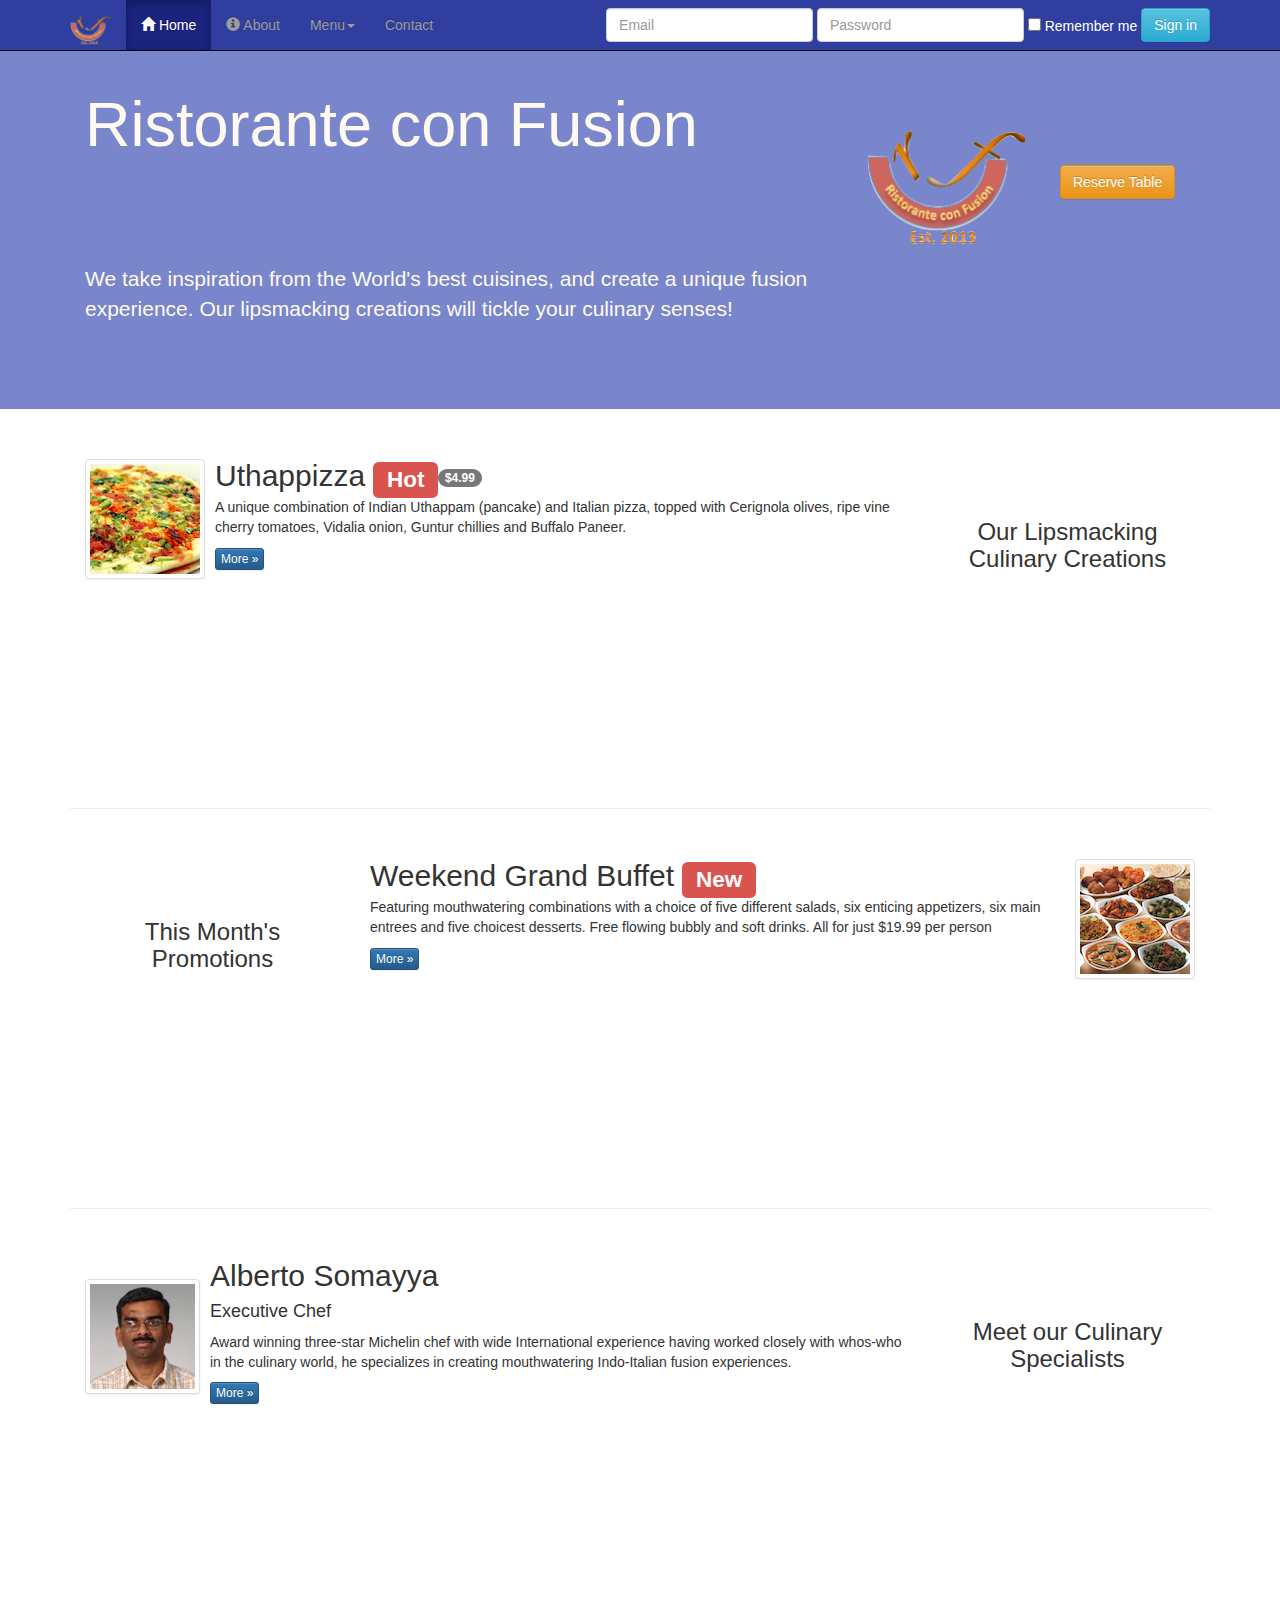
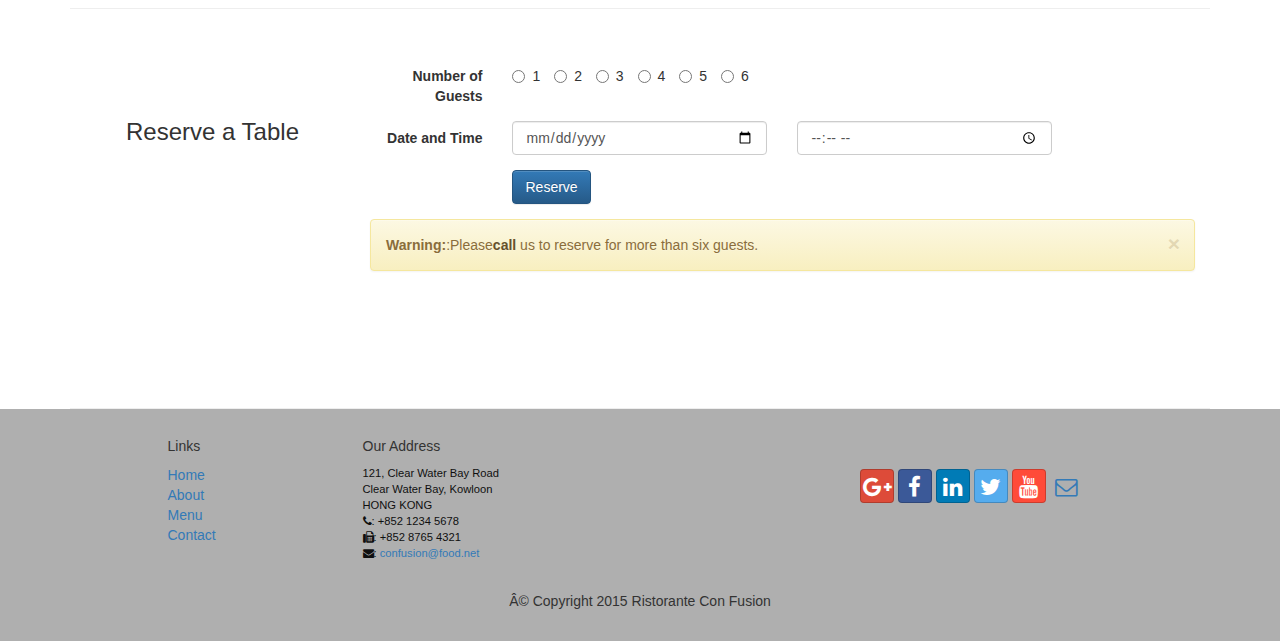
==== index.html @ d40a4928 "Initial commit" ====
<!DOCTYPE html>
<!-- saved from url=(0077)https://d396qusza40orc.cloudfront.net/phoenixassets/web-frameworks/index.html -->
<html lang="en">

<head>
    <meta charset="utf-8">
    <meta http-equiv="X-UA-Compatible" content="IE=edge">
    <meta name="viewport" content="width=device-width,initial-scale=1">
    <!--The above 3 meta tags must come first in the head; any other head content must come after these tags-->
    <title>Ristorante Con Fusion</title>
    <!--Bootstrap-->
    <link href="css/bootstrap.min.css" rel="stylesheet">
    <link href="css/bootstrap-theme.min.css" rel="stylesheet">
    <link href="css/mystyles.css" rel="stylesheet">
    <link href="css/font-awesome.min.css" rel="stylesheet">
    <link href="css/bootstrap-social.css" rel="stylesheet">

</head>

<body>

    <nav class="navbar navbar-inverse navbar-fixed-top" role="navigation">
        <div class="container">
            <div class="navbar-header">
                <button type="button" class="navbar-toggle collapsed" data-toggle="collapse" data-target="#navbar"
                        aria-expanded="false" aria-controls="navbar">
                    <span class="sr-only">Toggle navigation</span>
                    <span class="icon-bar"></span>
                    <span class="icon-bar"></span>
                    <span class="icon-bar"></span>
                </button>
                <a class="navbar-brand" href="#"><img src="img/logo.png" height=30 width=41></a>
            </div>
            <div id="navbar" class="navbar-collapse collapse">
                <ul class="nav navbar-nav">
                    <li class="active"><a href="#">
                        <span class="glyphicon glyphicon-home" aria-hidden="true"></span> Home</a></li>
                    <li><a href="aboutus.html"><span class="glyphicon glyphicon-info-sign" aria-hidden="true"></span> About</a></li>
                    <li class="dropdown"><a href="#" class="dropdown-toggle" data-toggle="dropdown"
                        role="button" aria-haspopup="true" aria-expanded="false">
                        Menu<span class="caret"></span></a>
                        <ul class="dropdown-menu">
                            <li><a href="#">Appetizers</a></li>
                            <li><a href="#">Main Courses</a></li>
                            <li><a href="#">Desserts</a></li>
                            <li><a href="#">Drinks</a></li>
                            <li role="separator" class="divider"></li>
                            <li class="dropdown-header">Specials</li>
                            <li><a href="#">Lunch Buffet</a></li>
                            <li><a href="#">Weekend Brunch</a></li>
                        </ul>
                    </li>
                    <li><a href="#">Contact</a></li>
                </ul>

                <!--add in a inline form to log in bar-->
                <form class="navbar-form navbar-right">
                    <div class="form-group">
                        <label for="email" class="sr-only">Email address</label>
                        <input type="email" class="form-control" id="email" name="email" placeholder="Email">
                    </div>
                    <div class="form-group">
                        <label class="sr-only" for="password">Password</label>
                        <input type="password" class="form-control" id="password" placeholder="Password">
                    </div>
                    <div class="checkbox">
                        <label style="color:white;"><input type="checkbox"> Remember me</label>
                    </div>
                    <button type="submit" class="btn btn-info">Sign in</button>
                </form>
            </div>
        </div>
    </nav>
    <header class="jumbotron">

        <!-- Main component for a primary marketing message or call to action -->

        <div class="container">
            <div class="row">
                <div class="col-xs-12 col-sm-8">
                    <h1>Ristorante con Fusion</h1>
                    <p style="padding:40px;"></p>
                    <p>We take inspiration from the World's best cuisines, and create a unique fusion experience. Our lipsmacking creations will tickle your culinary senses!</p>
                </div>
                <div class="col-xs-12 col-sm-2">
                    <p style="padding:20px;"></p>
                    <img src="img/logo.png" class="img-responsive">
                </div>
                <div class="col-xs-12 col-sm-2">
                    <p style="padding:40px;"></p>
                    <button class="btn btn-warning">Reserve Table</button>
                </div>
            </div>
        </div>
    </header>

    <div class="container">
        <div class="row row-content">
            <div class="col-xs-12 col-sm-3 col-sm-push-9">
                <p style="padding:20px;"></p>
                <h3 align="center">Our Lipsmacking Culinary Creations</h3>
            </div>
            <div class="col-xs-12 col-sm-9 col-sm-pull-3">
                <div class="media">
                    <div class="media-left media-middle">
                        <a href="#">
                            <img class="media-object img-thumbnail" src="img/uthappizza.png" alt="Uthappizza">
                        </a>
                    </div>
                    <div class="media-body">
                        <h2 class="media-heading">Uthappizza  <span class="label label-danger label-xs">Hot</span><span class="badge">$4.99</span></h2>
                        <p>A unique combination of Indian Uthappam (pancake) and Italian pizza, topped with Cerignola olives,
                            ripe vine cherry tomatoes, Vidalia onion, Guntur chillies and Buffalo Paneer.</p>
                        <p><a class="btn btn-primary btn-xs" href="#">More &raquo;</a></p>
                    </div>
                </div>
            </div>
        </div>


        <div class="row row-content">
            <div class="col-xs-12 col-sm-3">
                <p style="padding:20px;"></p>
                <h3 align="center">This Month's Promotions</h3>
            </div>
            <div class="col-xs-12 col-sm-9">
                <div class="media">
                    <div class="media-body">
                        <h2 class="media-heading">Weekend Grand Buffet <span class="label label-danger label-xs">New</span></h2>
                        <p>Featuring mouthwatering combinations with a choice of five different salads, six enticing appetizers, six main entrees and five choicest desserts. Free flowing bubbly and soft drinks. All for just $19.99 per person </p>
                        <p><a class="btn btn-primary btn-xs" href="#">More &raquo;</a></p>
                    </div>
                    <div class="media-right media-middle">
                        <a href="#">
                            <img class="media-object img-thumbnail" src="img/buffet.png" alt="Buffet">
                        </a>
                    </div>
                </div>

            </div>
        </div>

        <div class="row row-content">
            <div class="col-xs-12 col-sm-3 col-sm-push-9">
                <p style="padding:20px;"></p>
                <h3 align="center">Meet our Culinary Specialists</h3>
            </div>
            <div class="col-xs-12 col-sm-9 col-sm-pull-3">
                <div class="media">
                    <div class="media-left media-middle">
                        <a href="#">
                            <img class="media-object img-thumbnail"
                                 src="img/alberto.png" alt="Alberto Somayya">
                        </a>
                    </div>
                    <div class="media-body">
                        <h2 class="media-heading">Alberto Somayya</h2>
                        <h4>Executive Chef</h4>
                        <p>Award winning three-star Michelin chef with wide International experience having worked
                            closely with whos-who in the culinary world, he specializes in creating mouthwatering
                            Indo-Italian fusion experiences. </p>
                        <p><a class="btn btn-primary btn-xs" href="#">More &raquo;</a></p>
                    </div>
                </div>
            </div>
        </div>


        <!--reserve table form-->
        <div class="row row-content">
            <div class="col-xs-12 col-sm-3">
                <p style="padding:20px;"></p>
                <h3 align="center">Reserve a Table</h3>
            </div>
            <form class="col-xs-12 col-sm-9 form-horizontal">
                <div class="form-group">
                    <label class="col-sm-2 control-label">Number of Guests</label>
                    <div class="col-sm-6">
                        <label class="radio-inline"><input type="radio" name="options" id="option1" value="option1"> 1</label>
                        <label class="radio-inline"><input type="radio" name="options" id="option2" value="option2"> 2</label>
                        <label class="radio-inline"><input type="radio" name="options" id="option3" value="option3"> 3</label>
                        <label class="radio-inline"><input type="radio" name="options" id="option4" value="option4"> 4</label>
                        <label class="radio-inline"><input type="radio" name="options" id="option5" value="option5"> 5</label>
                        <label class="radio-inline"><input type="radio" name="options" id="option6" value="option6"> 6</label>
                    </div>
                </div>
                <div class="form-group">
                    <label class="col-sm-2 control-label">Date and Time</label>
                    <div class="col-sm-4">
                        <input type="date" class="form-control" id="date" name="date" placeholder="Date">
                    </div>
                    <div class="col-sm-4">
                        <input type="time" class="form-control" id="time" name="time" placeholder="Time">
                    </div>
                </div>
                <div class="form-group">
                    <div class="col-sm-4 col-sm-offset-2">
                        <button type="submit" class="btn btn-primary">Reserve</button>
                    </div>
                </div>
                <div class="alert alert-warning alert-dismissible" role="alert">
                    <button type="button" class="close" data-dismiss="alert" aria-label="Close">
                        <span aria-hidden="true">&times;</span>
                    </button>
                    <strong>Warning:</strong>:Please<a href="tel:+85212345678" class="alert-link">call</a>
                    us to reserve for more than six guests.
                </div>
            </form>
        </div>

    </div>

    <footer class="row-footer">
        <div class="container">
            <div class="row">
                <div class="col-xs-5 col-xs-offeset-1 col-sm-2 col-sm-offset-1">
                    <h5>Links</h5>
                    <ul class="list-unstyled">
                        <li><a href="index.html#">Home</a></li>
                        <li><a href="aboutus.html">About</a></li>
                        <li><a href="#">Menu</a></li>
                        <li><a href="contactus.html">Contact</a></li>
                    </ul>
                </div>
                <div class="col-xs-5">
                    <h5>Our Address</h5>
                    <address>
		              121, Clear Water Bay Road<br>
		              Clear Water Bay, Kowloon<br>
		              HONG KONG<br>
                        <i class="fa fa-phone"></i>: +852 1234 5678<br>
                        <i class="fa fa-fax"></i>: +852 8765 4321<br>
                        <i class="fa fa-envelope"></i>:
                        <a href="mailto:confusion@food.net">confusion@food.net</a>
		           </address>
                </div>
                <div class="col-xs-4">
                    <div style="padding: 40px 10px;">
                        <a class="btn btn-social-icon btn-google-plus" href="http://google.com/+">
                            <i class="fa fa-google-plus"></i></a>
                        <a class="btn btn-social-icon btn-facebook" href="http://www.facebook.com/profile.php?id=">
                            <i class="fa fa-facebook"></i></a>
                        <a class="btn btn-social-icon btn-linkedin" href="http://www.linkedin.com/in/"><i class="fa fa-linkedin"></i></a>
                        <a class="btn btn-social-icon btn-twitter" href="http://twitter.com/"><i class="fa fa-twitter"></i></a>
                        <a class="btn btn-social-icon btn-youtube" href="http://youtube.com/"><i class="fa fa-youtube"></i></a>
                        <a class="btn btn-social-icon" href="mailto:"><i class="fa fa-envelope-o"></i></a>
                    </div>
                </div>
            </div>
            <div class="row">
                <div class="col-xs-12">
                    <p style="padding:10px;"></p>
                    <p align="center">Â© Copyright 2015 Ristorante Con Fusion</p>
                </div>
            </div>

        </div>
    </footer>

<!--jQuery libraies-->
<script src="https://ajax.googleapis.com/ajax/libs/jquery/1.11.3/jquery.min.js"></script>
<script src="js/bootstrap.min.js"></script>



</body></html>
---- css/mystyles.css ----
.row-header{
    margin:0px auto;
    padding:0px auto;
}

.row-content{
    margin: 0px auto;
    padding: 50px 0px 50px 0px;
    border-bottom: 1px ridge;
    min-height: 400px;
}

.row-footer{
    background-color: #AfAfAf;
    margin: 0px auto;
    padding:20px 0px 20px 0px;
}

.jumbotron{
    padding: 70px 0px 70px 30px;
    margin: 0px auto;
    background: #7986CB ;
    color: floralwhite;
}

address{
    font-size:80%;
    margin:0px;
    color:#0f0f0f;
}
body{
    align:center;
    padding:0px 0px 0px 0px;
    z-index:0;
}

.navbar-inverse{
    background:#303F9F;
}
.navbar-inverse .navbar-nav > .active > a,
.navbar-inverse .navbar-nav > .active > a:hover,
.navbar-inverse .navbar-nav > .active > a:focus{
    color: #fff;
    background: #1A237E;
}

.navbar-inverse .navbar-nav > .open > a,
.navbar-inverse .navbar-nav > .open > a:hover,
.navbar-inverse .navbar-nav > .open > a:focus{
    color: #fff;
    background: #1A237E;
}

.navbar-inverse .navbar-nav .open .dropdown-menu > li >a,
.navbar-inverse .navbar-nav .open .dropdown-menu {
    background-color: #303F9F;
    color: #eeeeee;
}

.navbar-inverse .navbar-nav .open .dropdown-menu >li {
    color: #000000;
}
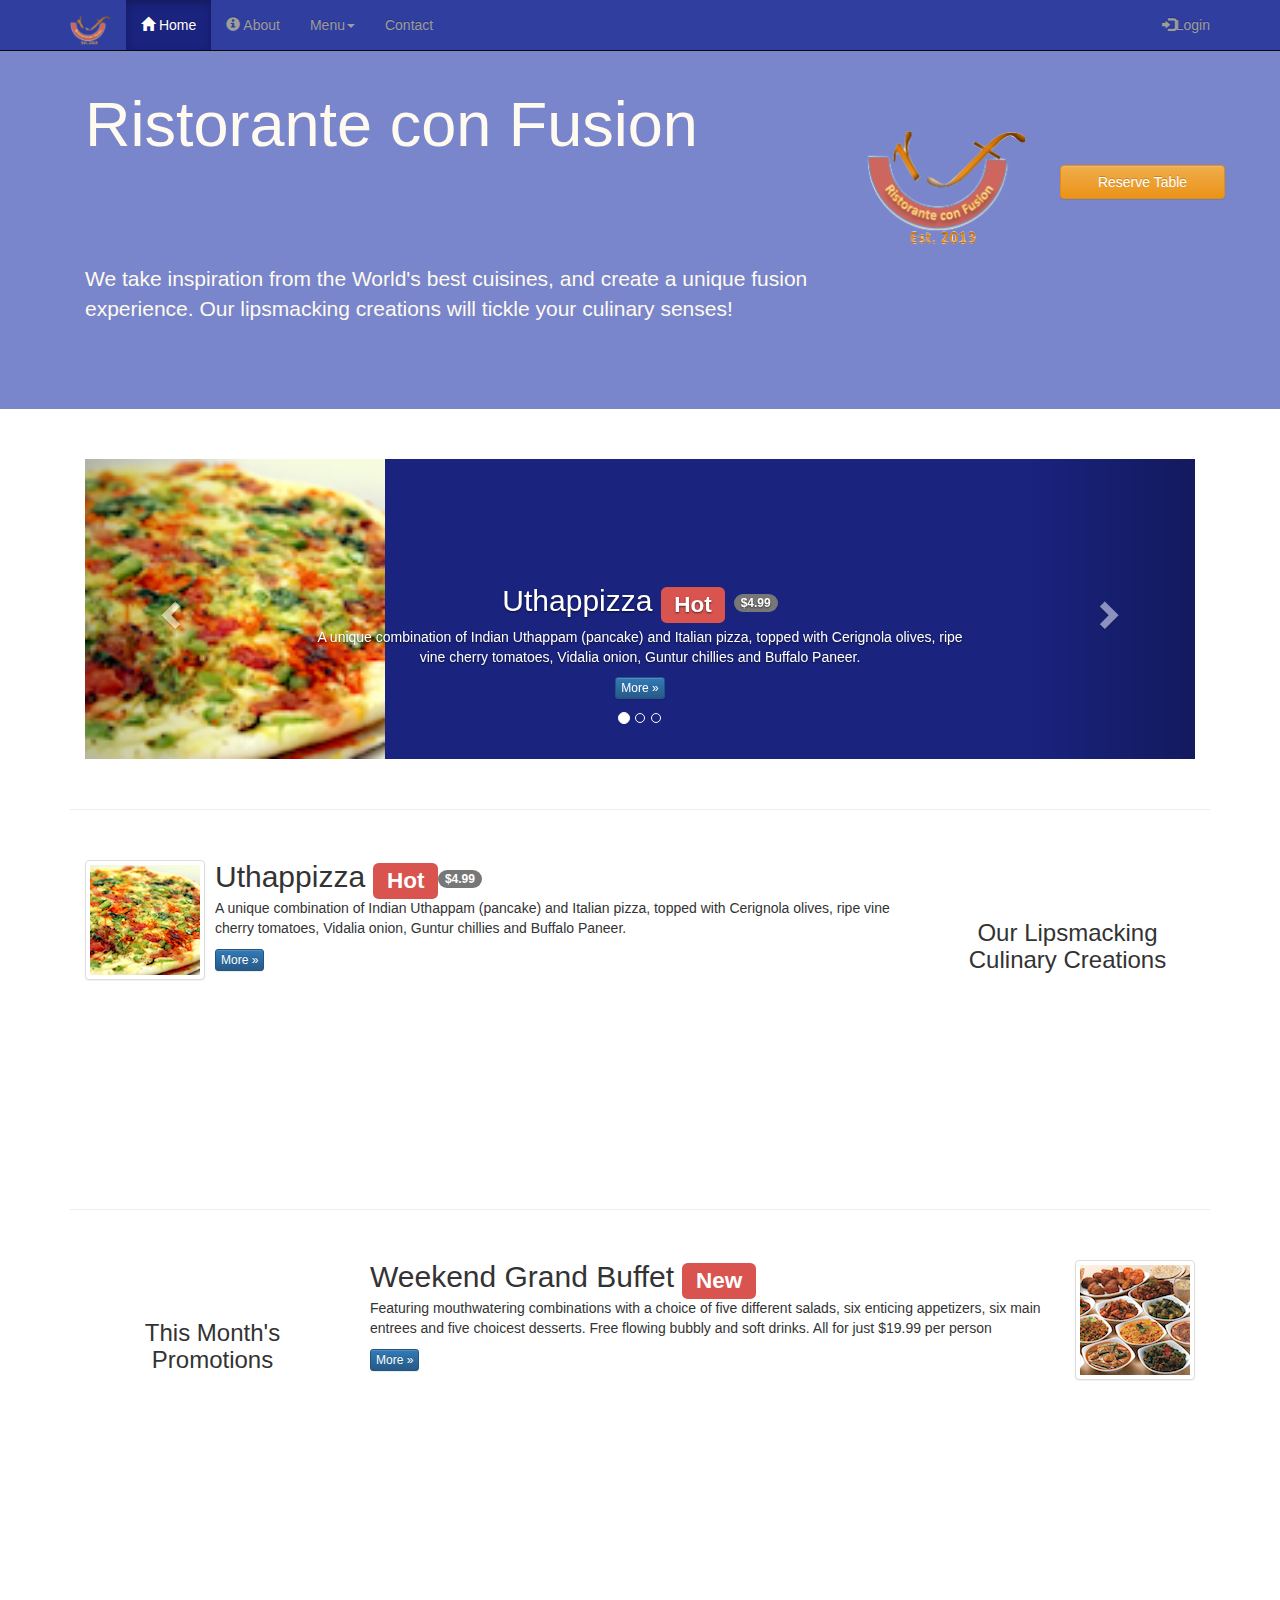
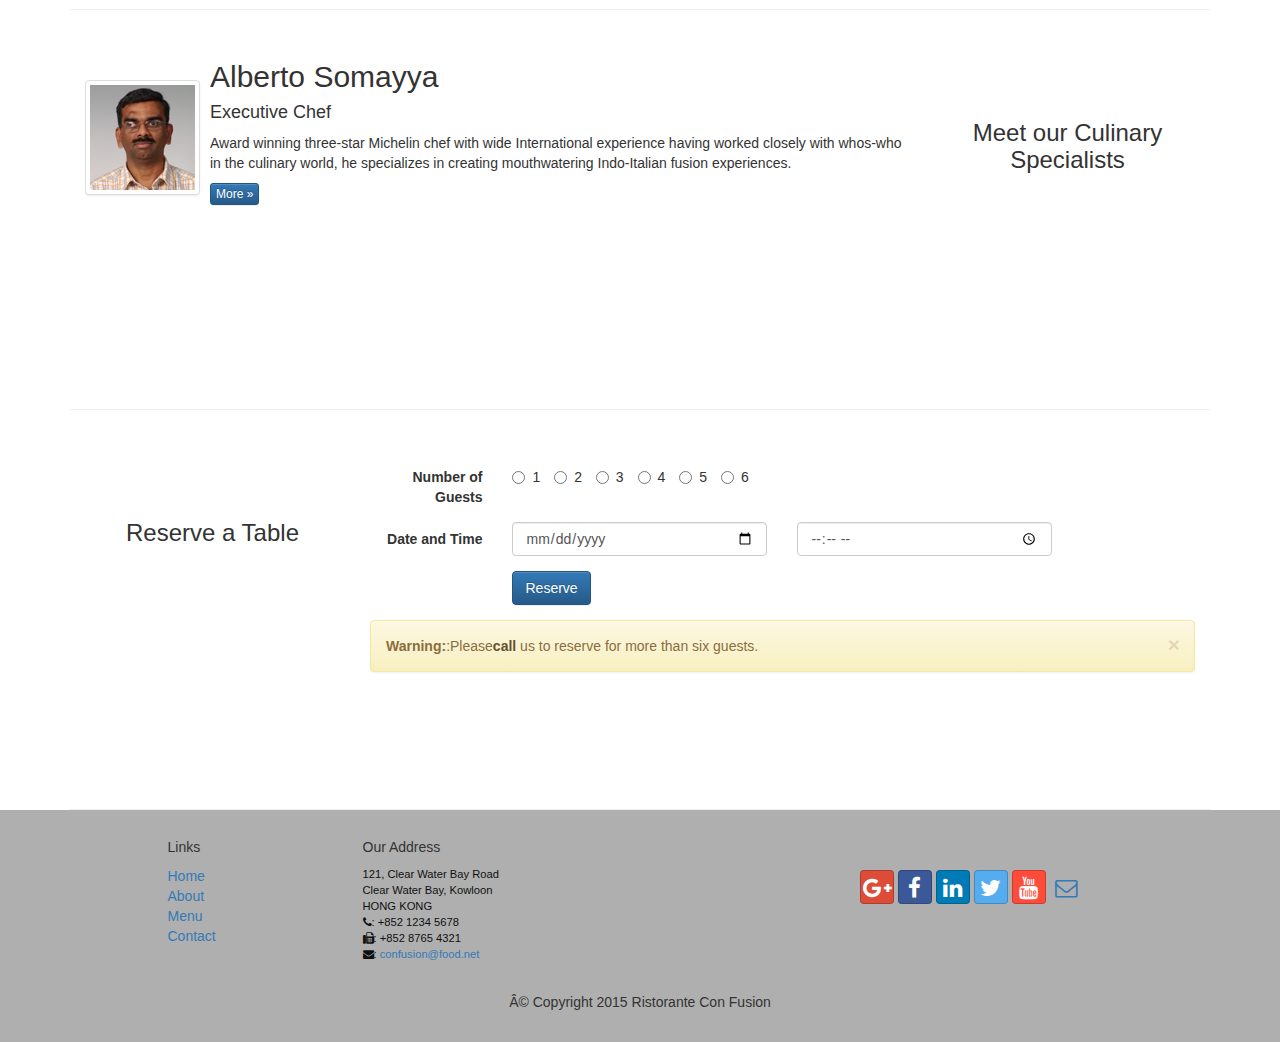
==== commit a3911929: "Carousel added" ====
--- a/index.html
+++ b/index.html
@@ -52,25 +52,47 @@
                     </li>
                     <li><a href="#">Contact</a></li>
                 </ul>
-
-                <!--add in a inline form to log in bar-->
-                <form class="navbar-form navbar-right">
-                    <div class="form-group">
-                        <label for="email" class="sr-only">Email address</label>
-                        <input type="email" class="form-control" id="email" name="email" placeholder="Email">
-                    </div>
-                    <div class="form-group">
-                        <label class="sr-only" for="password">Password</label>
-                        <input type="password" class="form-control" id="password" placeholder="Password">
-                    </div>
-                    <div class="checkbox">
-                        <label style="color:white;"><input type="checkbox"> Remember me</label>
-                    </div>
-                    <button type="submit" class="btn btn-info">Sign in</button>
-                </form>
+                <ul class="nav navbar-nav navbar-right">
+                    <li><a data-toggle="modal" data-target="#loginModal">
+                        <span class="glyphicon glyphicon-log-in"></span>Login</a>
+                    </li>
+                </ul>
+
             </div>
         </div>
     </nav>
+
+    <div id="loginModal" class="modal fade" role="dialog">
+        <div class="modal-dialog">
+            <div class="modal-content">
+                <div class="modal-header">
+                    <button type="button" class="close" data-dismiss="modal">&times;</button>
+                    <h4 class="modal-title">Login </h4>
+                </div>
+                <div class="modal-body">
+                    <!--add in a inline form to log in bar-->
+                    <form class="form-inline">
+                        <div class="form-group">
+                            <label for="email" class="sr-only">Email address</label>
+                            <input type="email" class="form-control" id="email" name="email" placeholder="Email">
+                        </div>
+                        <div class="form-group">
+                            <label class="sr-only" for="password">Password</label>
+                            <input type="password" class="form-control" id="password" placeholder="Password">
+                        </div>
+                        <div class="checkbox">
+                            <label style="color:white;"><input type="checkbox"> Remember me</label>
+                        </div>
+                        <button type="submit" class="btn btn-info">Sign in</button>
+                        <button type="button" class="btn btn-default btn-sm" data-dismiss="modal">Cancel</button>
+                    </form>
+
+                </div>
+            </div>
+        </div>
+    </div>
+
+
     <header class="jumbotron">
 
         <!-- Main component for a primary marketing message or call to action -->
@@ -88,13 +110,78 @@
                 </div>
                 <div class="col-xs-12 col-sm-2">
                     <p style="padding:40px;"></p>
-                    <button class="btn btn-warning">Reserve Table</button>
+                    <a type="button" class="btn btn-warning btn-block" data-toggle="tooltip" title="Or Call us at +852 12345678"
+                       data-placement="bottom" href="#reserveform">Reserve Table</a>
                 </div>
             </div>
         </div>
     </header>
 
     <div class="container">
+        <div class="row row-content">
+            <div class="col-xs-12">
+                <div id="mycarousel" class="carousel slide" data-ride="carousel">
+
+                    <!--Indicators-->
+                    <ol class="carousel-indicators">
+                        <li data-target="#mycarousel" data-slide-to="0" class="active"></li>
+                        <li data-target="#mycarousel" data-slide-to="1"></li>
+                        <li data-target="#mycarousel" data-slide-to="2"></li>
+                    </ol>
+
+
+                    <!--Wrapper for slides-->
+                    <div class="carousel-inner" role="listbox">
+                        <div class="item active">
+                            <img class="img-responsive" src="img/uthappizza.png" alt="Uthappizza">
+                            <div class="carousel-caption">
+                                <h2>Uthappizza <span class="label label-danger label-xs">Hot</span>
+                                    <span class="badge">$4.99</span></h2>
+                                <p>A unique combination of Indian Uthappam (pancake) and Italian pizza, topped with Cerignola olives,
+                                    ripe vine cherry tomatoes, Vidalia onion, Guntur chillies and Buffalo Paneer.</p>
+                                <p><a class="btn btn-primary btn-xs" href="#">More &raquo;</a></p>
+                            </div>
+                        </div>
+                        <div class="item">
+                            <img class="img-responsive" src="img/buffet.png" alt="Buffet">
+                            <div class="carousel-caption">
+                                <h2>Weekend Grand Buffet <span class="label label-danger label-xs">New</span></h2>
+                                <p>Featuring mouthwatering combinations with a choice of five different salads, six enticing appetizers, six main entrees and five choicest desserts. Free flowing bubbly and soft drinks. All for just $19.99 per person </p>
+                                <p><a class="btn btn-primary btn-xs" href="#">More &raquo;</a></p>
+                            </div>
+                        </div>
+                        <div class="item">
+                            <img class="img-responsive" src="img/alberto.png" alt="Alberto Somayya">
+                            <div class="carousel-caption">
+                                <h2>Alberto Somayya</h2>
+                                <h4>Executive Chef</h4>
+                                <p>Award winning three-star Michelin chef with wide International experience having worked
+                                    closely with whos-who in the culinary world, he specializes in creating mouthwatering
+                                    Indo-Italian fusion experiences. </p>
+                                <p><a class="btn btn-primary btn-xs" href="#">More &raquo;</a></p>
+
+                            </div>
+                        </div>
+                    </div>
+
+                    <!-- Controls -->
+                    <a class="left carousel-control" href="#mycarousel" role="button" data-slide="prev">
+                        <span class="glyphicon glyphicon-chevron-left" aria-hidden="true"></span>
+                        <span class="sr-only">Previous</span>
+                    </a>
+                    <a class="right carousel-control" href="#mycarousel" role="button" data-slide="next">
+                        <span class="glyphicon glyphicon-chevron-right" aria-hidden="true"></span>
+                        <span class="sr-only">Next</span>
+                    </a>
+
+
+
+                </div>
+            </div>
+        </div>
+
+
+
         <div class="row row-content">
             <div class="col-xs-12 col-sm-3 col-sm-push-9">
                 <p style="padding:20px;"></p>
@@ -184,7 +271,7 @@
                         <label class="radio-inline"><input type="radio" name="options" id="option6" value="option6"> 6</label>
                     </div>
                 </div>
-                <div class="form-group">
+                <div class="form-group" id="reserveform">
                     <label class="col-sm-2 control-label">Date and Time</label>
                     <div class="col-sm-4">
                         <input type="date" class="form-control" id="date" name="date" placeholder="Date">
@@ -259,7 +346,13 @@
 
 <!--jQuery libraies-->
 <script src="https://ajax.googleapis.com/ajax/libs/jquery/1.11.3/jquery.min.js"></script>
+<!--<script src="https://ajax.googleapis.com/ajax/libs/jquery/3.2.1/jquery.min.js"></script> the latest version-->
 <script src="js/bootstrap.min.js"></script>
+<script>
+    $(document).ready(function(){ // activate the tooltip
+        $('[data-toggle="tooltip"]').tooltip();
+    });
+</script>
 
 
 
--- a/css/mystyles.css
+++ b/css/mystyles.css
@@ -59,4 +59,30 @@
 
 .navbar-inverse .navbar-nav .open .dropdown-menu >li {
     color: #000000;
+}
+
+.tab-content{
+    border-left: 1px solid #ddd;
+    border-right: 1px solid #ddd;
+    border-bottom: 1px solid #ddd;
+    padding: 10px;
+}
+
+.affix{
+    top:100px;
+}
+
+.carousel{
+    background: #1A237E;
+}
+
+.carousel .item{
+    height: 300px;
+}
+
+.item img{
+    position: absolute;
+    top: 0;
+    left: 0;
+    min-height:300px;
 }